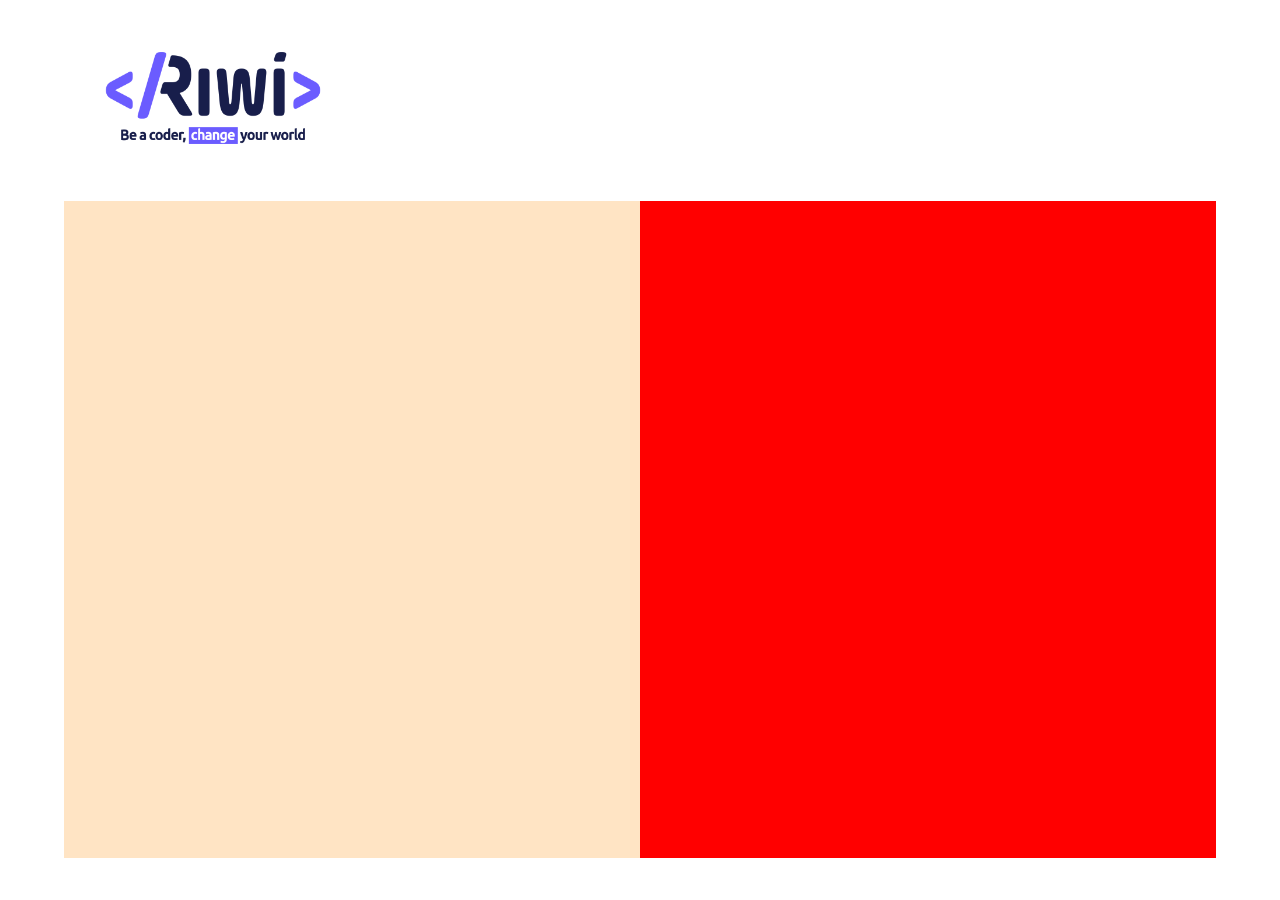
==== ide.html @ afe5801e "siguiendo" ====
<!DOCTYPE html>
<html lang="en">
<head>
    <meta charset="UTF-8">
    <meta http-equiv="X-UA-Compatible" content="IE=edge">
    <meta name="viewport" content="width=device-width, initial-scale=1.0">
    <link rel="shortcut icon" href="img/icono.png" type="image/x-icon">
    <link rel="stylesheet" href="styles/ide.css">
    <title>ide-riwi</title>
</head>
<body>

    <header>
        <nav>
            <div class="logo-titulo">
                <img src="img/riwi.png" alt="riwi">
            </div>
        </nav>
    </header>

    <div class="contenedor-principal">
        <div class="contenedor-derecho">

        </div>
        <div class="contenedor-izquierdo">
            
        </div>
    </div>
    
</body>
</html>
---- styles/ide.css ----
@import url('https://fonts.googleapis.com/css2?family=Open+Sans:wght@500&display=swap');

*{
    box-sizing: border-box;
    margin: 0;
    padding: 0;
    font-family: 'Open Sans', sans-serif;
}

.logo-titulo {
    padding: 1%;
    margin-left: 60px;
    margin-right: auto;
}

.logo-titulo img {
    cursor: pointer;
    width: 280px;
    height: 170px;
}

.contenedor-principal {
    justify-content: center;
    align-items: center;
    display: inline;
    margin-left: 5%;
    width: 90%;
    height: 73vh;
    display: flex;
    
}

.contenedor-derecho {
    display: flex;
    justify-content: center;
    align-items: center;
    background-color: bisque;
    width: 50%;
    height: 100%;
}

.contenedor-izquierdo {
    display: flex;
    justify-content: center;
    align-items: center;
    background-color: rgb(255, 0, 0);
    width: 50%;
    height: 100%;
}
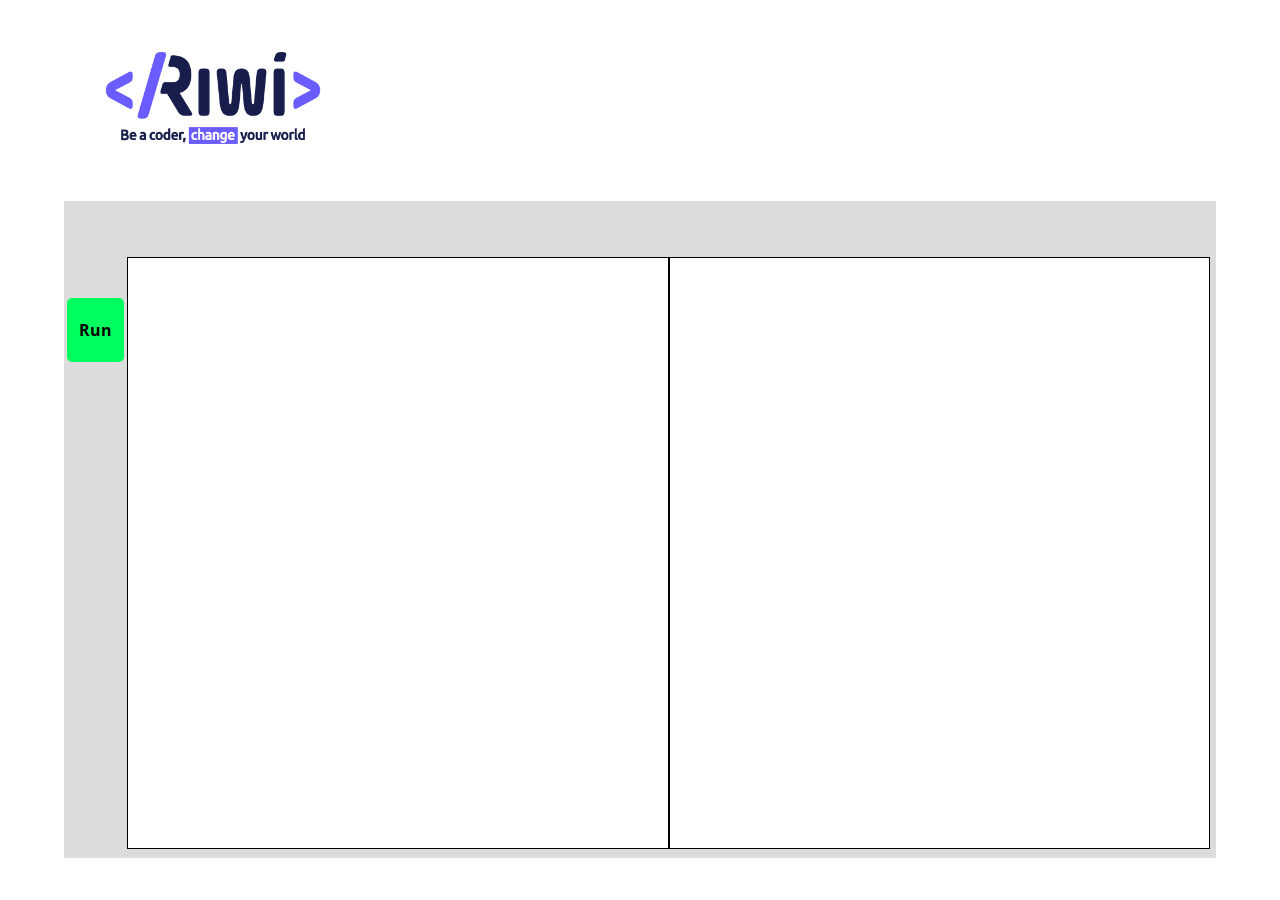
==== commit bf3bc11d: "ide" ====
--- a/ide.html
+++ b/ide.html
@@ -6,6 +6,8 @@
     <meta name="viewport" content="width=device-width, initial-scale=1.0">
     <link rel="shortcut icon" href="img/icono.png" type="image/x-icon">
     <link rel="stylesheet" href="styles/ide.css">
+    <link href="//maxcdn.bootstrapcdn.com/font-awesome/4.1.0/css/font-awesome.min.css" rel="stylesheet">
+    <link rel="stylesheet" href="https://cdnjs.cloudflare.com/ajax/libs/font-awesome/6.4.2/css/all.min.css" integrity="sha512-z3gLpd7yknf1YoNbCzqRKc4qyor8gaKU1qmn+CShxbuBusANI9QpRohGBreCFkKxLhei6S9CQXFEbbKuqLg0DA==" crossorigin="anonymous" referrerpolicy="no-referrer" />
     <title>ide-riwi</title>
 </head>
 <body>
@@ -13,17 +15,23 @@
     <header>
         <nav>
             <div class="logo-titulo">
-                <img src="img/riwi.png" alt="riwi">
+                <a href="index.html">
+                    <img src="img/riwi.png" alt="riwi">
+                </a>
             </div>
         </nav>
     </header>
 
     <div class="contenedor-principal">
+        <div class="cont-derecha">
+            <button class="btn-run">Run</button><br>
+            <i class="fa-solid fa-circle-half-stroke" style="color: #000000;"></i>
+        </div>
         <div class="contenedor-derecho">
-
+            <textarea name="" id=""></textarea>
         </div>
         <div class="contenedor-izquierdo">
-            
+
         </div>
     </div>
     
--- a/styles/ide.css
+++ b/styles/ide.css
@@ -20,6 +20,7 @@
 }
 
 .contenedor-principal {
+    background-color: rgb(220, 220, 220);
     justify-content: center;
     align-items: center;
     display: inline;
@@ -34,16 +35,63 @@
     display: flex;
     justify-content: center;
     align-items: center;
-    background-color: bisque;
-    width: 50%;
-    height: 100%;
+    background-color: white;
+    border: 1px solid black;
+    width: 47%;
+    height: 90%;
+    margin-top: 3rem;
 }
 
 .contenedor-izquierdo {
     display: flex;
     justify-content: center;
     align-items: center;
-    background-color: rgb(255, 0, 0);
-    width: 50%;
+    background-color: white;
+    border: 1px solid black;
+    width: 47%;
+    height: 90%;
+    margin-top: 3rem;
+}
+
+.cont-derecha {
+    display: flex;
+    align-items: center;
+    justify-content: center;
+    display: block;
+    width: 5%;
+    height: 420px;
+}
+
+.btn-run {
+    width: 100%;
+    height: 4rem;
+    border: none;
+    border-radius: 5px;
+    margin-left: -5%;
+    background-color: rgb(0, 255, 94);
+    font-size: 1rem;
+    font-weight: 700;
+    transition: 300ms;
+    cursor: pointer;
+    margin-bottom: 1rem;
+    margin-top: -50%;
+}
+
+.btn-run:hover {
+    transition: 300ms;
+    background-color: rgb(17, 255, 0);
+}
+
+.cont-derecha i {
+    cursor: pointer;
+    padding: 5px;
+    font-size: 50px ;
+}
+
+.contenedor-derecho textarea {
+    width: 100%;
     height: 100%;
+    border: none;
+    resize: none;
+    font-size: 15px;
 }
